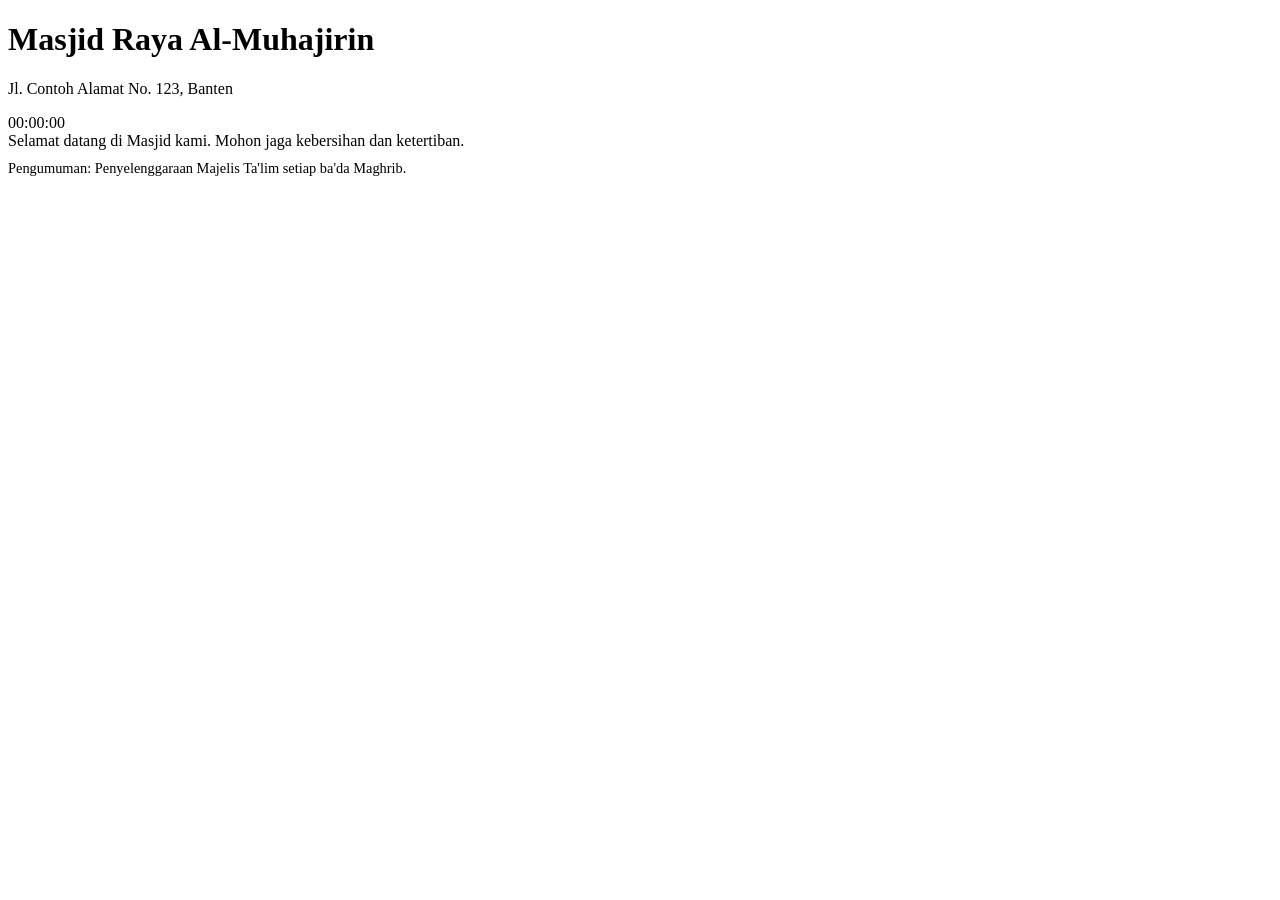
==== index.html @ aff7032b "Add initial HTML structure for Masjid display" ====
<!DOCTYPE html>
<html lang="id">
<head>
    <meta charset="UTF-8">
    <meta name="viewport" content="width=device-width, initial-scale=1.0">
    <title>Display Masjid</title>
    <link rel="stylesheet" href="style.css">
</head>
<body>
    <!-- Header -->
    <header id="header">
        <div class="header-left">
            <h1 id="mosqueName">Masjid Raya Al-Muhajirin</h1>
            <p id="mosqueAddress">Jl. Contoh Alamat No. 123, Banten</p>
        </div>
        <div class="header-right">
            <div id="hijriDate"></div>
            <div id="gregDate"></div>
        </div>
    </header>

    <!-- Main Content -->
    <main>
        <!-- Left Side: Clock & Prayer Times -->
        <aside class="left-panel">
            <div id="clock" class="clock">00:00:00</div>
            <div class="prayer-times" id="prayerTimes">
                <!-- Diisi via JS -->
            </div>
        </aside>

        <!-- Center: Video/Slideshow -->
        <section class="center-panel">
            <div id="mediaContainer" class="media-container">
                <!-- Diisi via JS (Youtube atau Gambar) -->
            </div>
        </section>
    </main>

    <!-- Footer: Running Text -->
    <footer>
        <div class="running-text" id="runningText1">Selamat datang di Masjid kami. Mohon jaga kebersihan dan ketertiban.</div>
        <div class="running-text" id="runningText2" style="margin-top: 10px; font-size: 0.9em;">Pengumuman: Penyelenggaraan Majelis Ta'lim setiap ba'da Maghrib.</div>
    </footer>

    <script src="script.js"></script>
</body>
</html>
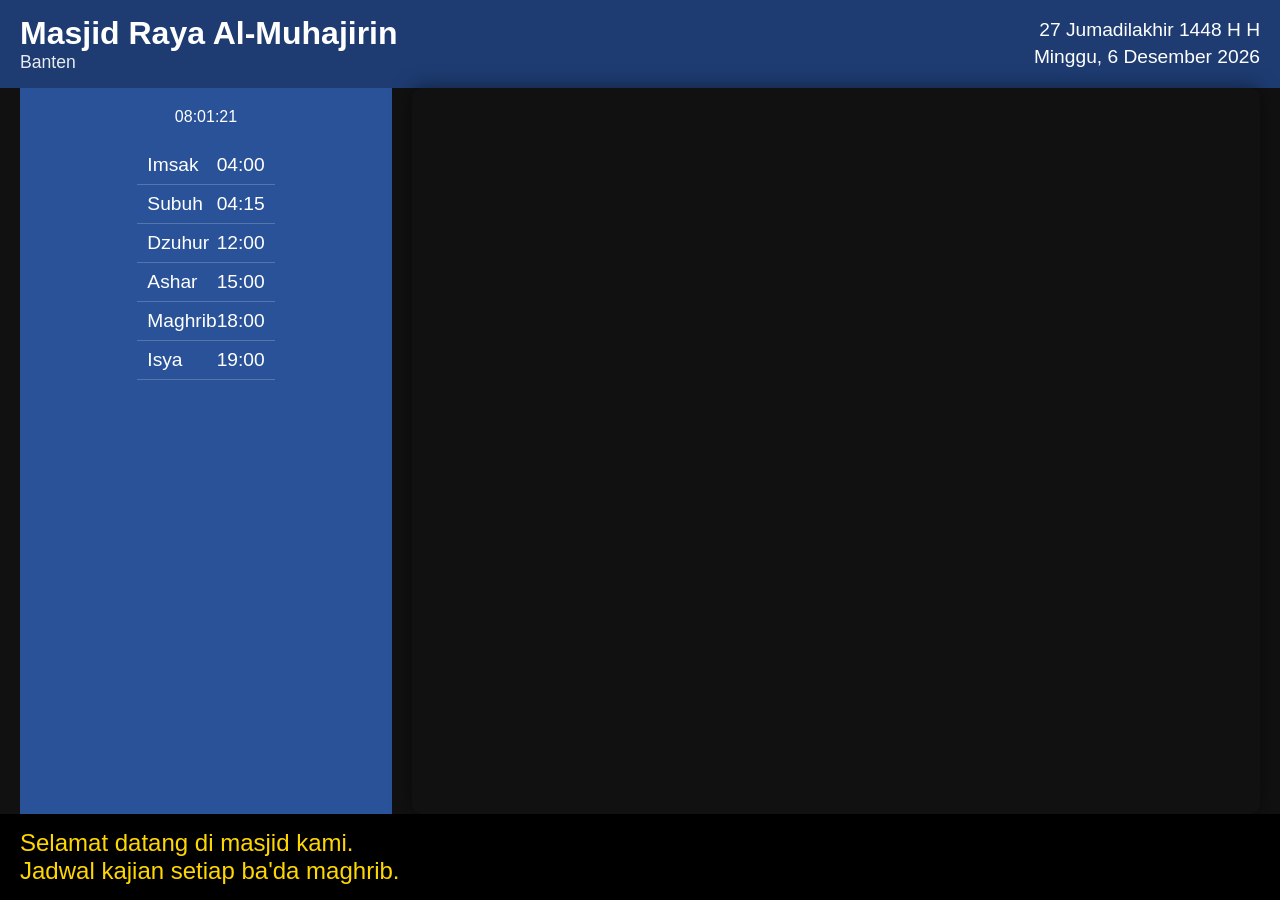
==== commit 37d7b0f1: "Refactor left panel and footer for better structure Updated HTML structure for left panel and footer" ====
--- a/index.html
+++ b/index.html
@@ -21,10 +21,10 @@
 
     <!-- Main Content -->
     <main>
-        <!-- Left Side: Clock & Prayer Times -->
+        <!-- Left Side: Clock & Prayer Times (Blok Terpisah) -->
         <aside class="left-panel">
-            <div id="clock" class="clock">00:00:00</div>
-            <div class="prayer-times" id="prayerTimes">
+            <div id="clock" class="block clock-block">00:00:00</div>
+            <div class="prayer-container" id="prayerTimes">
                 <!-- Diisi via JS -->
             </div>
         </aside>
@@ -37,10 +37,14 @@
         </section>
     </main>
 
-    <!-- Footer: Running Text -->
+    <!-- Footer: Running Text (Blok Terpisah) -->
     <footer>
-        <div class="running-text" id="runningText1">Selamat datang di Masjid kami. Mohon jaga kebersihan dan ketertiban.</div>
-        <div class="running-text" id="runningText2" style="margin-top: 10px; font-size: 0.9em;">Pengumuman: Penyelenggaraan Majelis Ta'lim setiap ba'da Maghrib.</div>
+        <div class="running-block" id="runningText1Block">
+            <div class="running-text" id="runningText1"><span>Selamat datang di Masjid kami.</span></div>
+        </div>
+        <div class="running-block" id="runningText2Block">
+            <div class="running-text" id="runningText2"><span>Pengumuman: Penyelenggaraan Majelis Ta'lim setiap ba'da Maghrib.</span></div>
+        </div>
     </footer>
 
     <script src="script.js"></script>
--- a/style.css
+++ b/style.css
@@ -0,0 +1,30 @@
+* { margin: 0; padding: 0; box-sizing: border-box; font-family: 'Segoe UI', Tahoma, Geneva, Verdana, sans-serif; }
+body { background: #111; color: white; overflow: hidden; height: 100vh; display: flex; flex-direction: column; }
+
+/* Header */
+header { display: flex; justify-content: space-between; align-items: center; padding: 15px 20px; }
+.header-left h1 { font-size: 2em; font-weight: bold; }
+.header-left p { font-size: 1.1em; opacity: 0.9; }
+.header-right { text-align: right; font-size: 1.2em; line-height: 1.4; }
+
+/* Main */
+main { flex: 1; display: flex; padding: 0 20px; gap: 20px; }
+.left-panel { width: 30%; display: flex; flex-direction: column; align-items: center; justify-content: flex-start; padding-top: 20px; gap: 20px; }
+.clock { font-size: 4em; font-weight: bold; text-align: center; }
+.prayer-times { width: 100%; }
+.prayer-row { display: flex; justify-content: space-between; padding: 8px 10px; border-bottom: 1px solid rgba(255,255,255,0.2); font-size: 1.2em; }
+.prayer-row.active { background: rgba(255,255,255,0.2); border-radius: 5px; }
+
+.center-panel { flex: 1; display: flex; align-items: center; justify-content: center; }
+.media-container { width: 100%; height: 100%; border-radius: 10px; overflow: hidden; box-shadow: 0 0 20px rgba(0,0,0,0.5); }
+.media-container iframe, .media-container img { width: 100%; height: 100%; object-fit: cover; }
+
+/* Footer */
+footer { padding: 15px 20px; }
+.running-text { font-size: 1.5em; white-space: nowrap; overflow: hidden; }
+.running-text span { display: inline-block; animation: marquee 20s linear infinite; }
+
+@keyframes marquee {
+    0% { transform: translateX(100%); }
+    100% { transform: translateX(-100%); }
+}
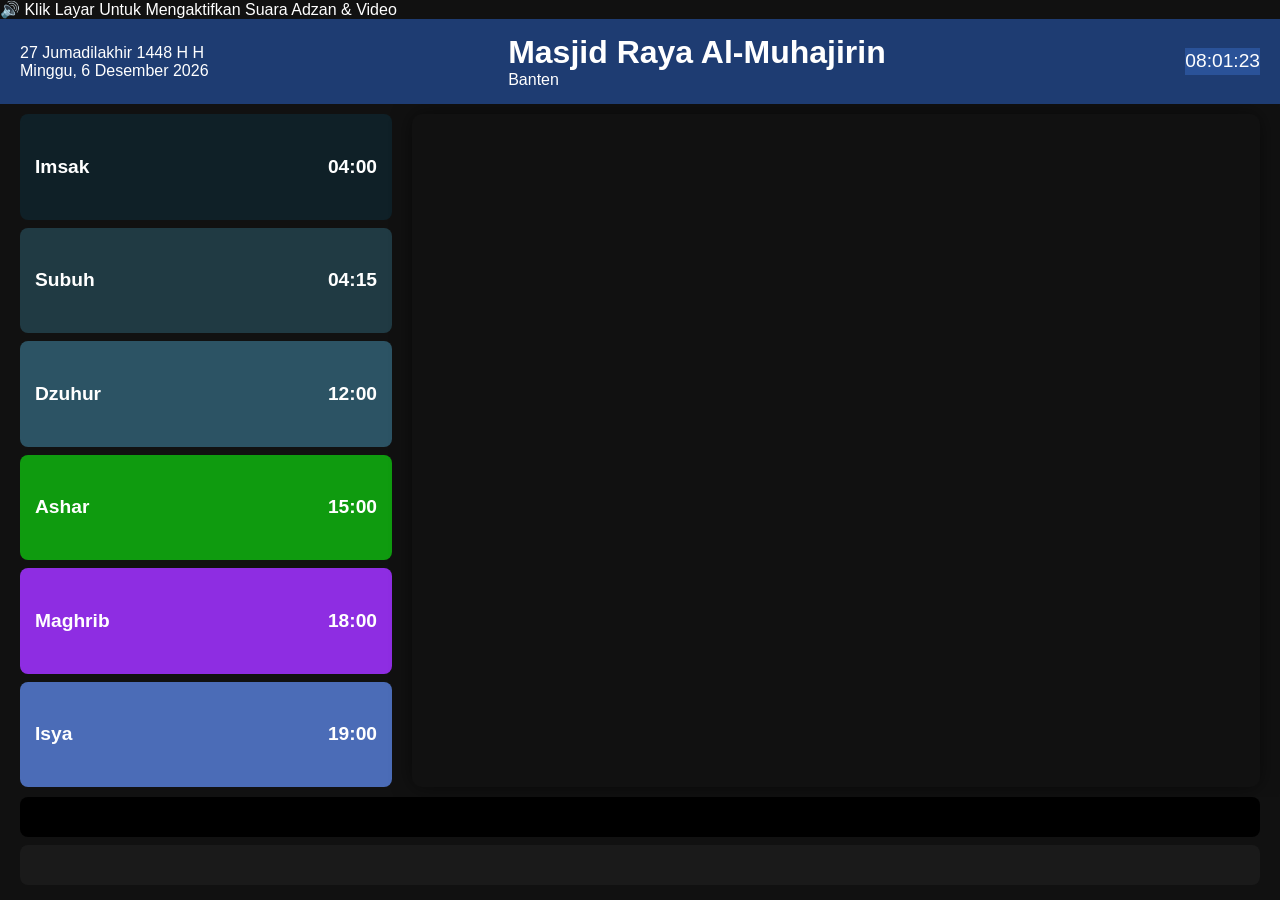
==== commit 97a22dbd: "Update audio unlock feature and footer announcements" ====
--- a/index.html
+++ b/index.html
@@ -7,23 +7,31 @@
     <link rel="stylesheet" href="style.css">
 </head>
 <body>
+    <!-- Tombol Unlock Suara (Hilang setelah diklik) -->
+    <div id="audioUnlock" onclick="unlockAudio()">🔊 Klik Layar Untuk Mengaktifkan Suara Adzan & Video</div>
+
     <!-- Header -->
     <header id="header">
+        <!-- Kiri: Tanggal -->
         <div class="header-left">
+            <div id="hijriDate"></div>
+            <div id="gregDate"></div>
+        </div>
+        <!-- Tengah: Nama Masjid -->
+        <div class="header-center">
             <h1 id="mosqueName">Masjid Raya Al-Muhajirin</h1>
             <p id="mosqueAddress">Jl. Contoh Alamat No. 123, Banten</p>
         </div>
+        <!-- Kanan: Jam Digital -->
         <div class="header-right">
-            <div id="hijriDate"></div>
-            <div id="gregDate"></div>
+            <div id="clock">00:00:00</div>
         </div>
     </header>
 
     <!-- Main Content -->
     <main>
-        <!-- Left Side: Clock & Prayer Times (Blok Terpisah) -->
+        <!-- Left Side: Prayer Times -->
         <aside class="left-panel">
-            <div id="clock" class="block clock-block">00:00:00</div>
             <div class="prayer-container" id="prayerTimes">
                 <!-- Diisi via JS -->
             </div>
@@ -32,7 +40,7 @@
         <!-- Center: Video/Slideshow -->
         <section class="center-panel">
             <div id="mediaContainer" class="media-container">
-                <!-- Diisi via JS (Youtube atau Gambar) -->
+                <!-- Diisi via JS -->
             </div>
         </section>
     </main>
@@ -43,9 +51,12 @@
             <div class="running-text" id="runningText1"><span>Selamat datang di Masjid kami.</span></div>
         </div>
         <div class="running-block" id="runningText2Block">
-            <div class="running-text" id="runningText2"><span>Pengumuman: Penyelenggaraan Majelis Ta'lim setiap ba'da Maghrib.</span></div>
+            <div class="running-text" id="runningText2"><span>Pengumuman: Majelis Ta'lim ba'da Maghrib.</span></div>
         </div>
     </footer>
+
+    <!-- Audio Elements -->
+    <audio id="audioPlayer" src=""></audio>
 
     <script src="script.js"></script>
 </body>
--- a/style.css
+++ b/style.css
@@ -2,29 +2,35 @@
 body { background: #111; color: white; overflow: hidden; height: 100vh; display: flex; flex-direction: column; }
 
 /* Header */
-header { display: flex; justify-content: space-between; align-items: center; padding: 15px 20px; }
+header { display: flex; justify-content: space-between; align-items: center; padding: 15px 20px; flex-shrink: 0; }
 .header-left h1 { font-size: 2em; font-weight: bold; }
 .header-left p { font-size: 1.1em; opacity: 0.9; }
 .header-right { text-align: right; font-size: 1.2em; line-height: 1.4; }
 
-/* Main */
-main { flex: 1; display: flex; padding: 0 20px; gap: 20px; }
-.left-panel { width: 30%; display: flex; flex-direction: column; align-items: center; justify-content: flex-start; padding-top: 20px; gap: 20px; }
-.clock { font-size: 4em; font-weight: bold; text-align: center; }
-.prayer-times { width: 100%; }
-.prayer-row { display: flex; justify-content: space-between; padding: 8px 10px; border-bottom: 1px solid rgba(255,255,255,0.2); font-size: 1.2em; }
-.prayer-row.active { background: rgba(255,255,255,0.2); border-radius: 5px; }
+/* Main - Bagian Tengah */
+main { flex: 1; display: flex; padding: 10px 20px; gap: 20px; min-height: 0; overflow: hidden; }
+.left-panel { width: 30%; display: flex; flex-direction: column; gap: 10px; height: 100%; }
 
-.center-panel { flex: 1; display: flex; align-items: center; justify-content: center; }
+/* Blok Jam */
+.block { border-radius: 8px; padding: 15px; text-align: center; flex-shrink: 0; }
+.clock-block { font-size: 3.5em; font-weight: bold; }
+
+/* Blok Waktu Sholat */
+.prayer-container { display: flex; flex-direction: column; gap: 8px; flex: 1; justify-content: space-between; overflow: hidden; }
+.prayer-block { display: flex; justify-content: space-between; align-items: center; padding: 8px 15px; border-radius: 8px; font-size: 1.2em; font-weight: bold; flex: 1; }
+
+/* Video / Slideshow */
+.center-panel { flex: 1; display: flex; height: 100%; }
 .media-container { width: 100%; height: 100%; border-radius: 10px; overflow: hidden; box-shadow: 0 0 20px rgba(0,0,0,0.5); }
 .media-container iframe, .media-container img { width: 100%; height: 100%; object-fit: cover; }
 
-/* Footer */
-footer { padding: 15px 20px; }
-.running-text { font-size: 1.5em; white-space: nowrap; overflow: hidden; }
-.running-text span { display: inline-block; animation: marquee 20s linear infinite; }
+/* Footer - Running Text */
+footer { padding: 0 20px 15px; display: flex; flex-direction: column; gap: 8px; flex-shrink: 0; }
+.running-block { border-radius: 8px; overflow: hidden; padding: 8px 0; }
+.running-text { font-size: 1.3em; white-space: nowrap; overflow: hidden; }
+.running-text span { display: inline-block; animation: marquee 25s linear infinite; padding-left: 100%; }
 
 @keyframes marquee {
-    0% { transform: translateX(100%); }
+    0% { transform: translateX(0); }
     100% { transform: translateX(-100%); }
 }
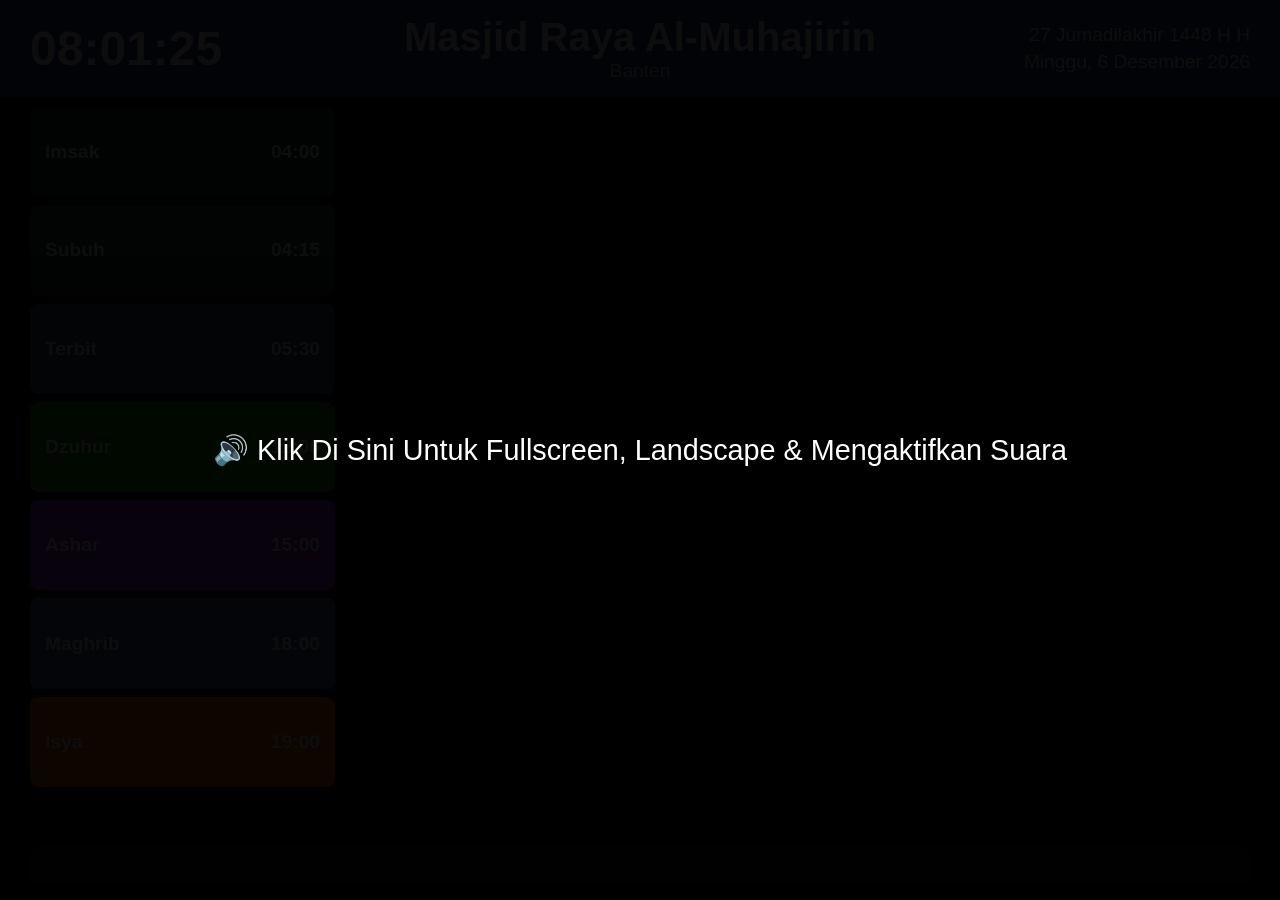
==== commit e505ca3f: "Update index.html for improved layout and functionality" ====
--- a/index.html
+++ b/index.html
@@ -2,50 +2,41 @@
 <html lang="id">
 <head>
     <meta charset="UTF-8">
-    <meta name="viewport" content="width=device-width, initial-scale=1.0">
+    <!-- Meta tag berikut mencegah zoom dan membuat pas di HP -->
+    <meta name="viewport" content="width=device-width, initial-scale=1.0, maximum-scale=1.0, user-scalable=no">
     <title>Display Masjid</title>
     <link rel="stylesheet" href="style.css">
 </head>
 <body>
-    <!-- Tombol Unlock Suara (Hilang setelah diklik) -->
-    <div id="audioUnlock" onclick="unlockAudio()">🔊 Klik Layar Untuk Mengaktifkan Suara Adzan & Video</div>
+    <!-- Tombol Unlock Suara & Fullscreen -->
+    <div id="audioUnlock" onclick="unlockAudio()">🔊 Klik Di Sini Untuk Fullscreen, Landscape & Mengaktifkan Suara</div>
 
     <!-- Header -->
     <header id="header">
-        <!-- Kiri: Tanggal -->
         <div class="header-left">
-            <div id="hijriDate"></div>
-            <div id="gregDate"></div>
+            <div id="clock">00:00:00</div>
         </div>
-        <!-- Tengah: Nama Masjid -->
         <div class="header-center">
             <h1 id="mosqueName">Masjid Raya Al-Muhajirin</h1>
             <p id="mosqueAddress">Jl. Contoh Alamat No. 123, Banten</p>
         </div>
-        <!-- Kanan: Jam Digital -->
         <div class="header-right">
-            <div id="clock">00:00:00</div>
+            <div id="hijriDate"></div>
+            <div id="gregDate"></div>
         </div>
     </header>
 
     <!-- Main Content -->
     <main>
-        <!-- Left Side: Prayer Times -->
         <aside class="left-panel">
-            <div class="prayer-container" id="prayerTimes">
-                <!-- Diisi via JS -->
-            </div>
+            <div class="prayer-container" id="prayerTimes"></div>
         </aside>
-
-        <!-- Center: Video/Slideshow -->
         <section class="center-panel">
-            <div id="mediaContainer" class="media-container">
-                <!-- Diisi via JS -->
-            </div>
+            <div id="mediaContainer" class="media-container"></div>
         </section>
     </main>
 
-    <!-- Footer: Running Text (Blok Terpisah) -->
+    <!-- Footer -->
     <footer>
         <div class="running-block" id="runningText1Block">
             <div class="running-text" id="runningText1"><span>Selamat datang di Masjid kami.</span></div>
@@ -55,7 +46,6 @@
         </div>
     </footer>
 
-    <!-- Audio Elements -->
     <audio id="audioPlayer" src=""></audio>
 
     <script src="script.js"></script>
--- a/style.css
+++ b/style.css
@@ -1,31 +1,57 @@
 * { margin: 0; padding: 0; box-sizing: border-box; font-family: 'Segoe UI', Tahoma, Geneva, Verdana, sans-serif; }
-body { background: #111; color: white; overflow: hidden; height: 100vh; display: flex; flex-direction: column; }
+
+/* FIX MOBILE: Pakai 100dvh agar pas di browser HP */
+html, body { height: 100%; width: 100%; margin: 0; padding: 0; }
+body { 
+    height: 100vh; /* Fallback */
+    height: 100dvh; /* Dynamic Viewport Height untuk HP */
+    background-color: #111; 
+    color: white; 
+    overflow: hidden; 
+    display: flex; 
+    flex-direction: column; 
+    background-size: cover; 
+    background-position: center; 
+    background-repeat: no-repeat;
+}
+
+/* Layer Gelap */
+body::before {
+    content: '';
+    position: fixed;
+    top: 0; left: 0; right: 0; bottom: 0;
+    background: rgba(0, 0, 0, 0.75);
+    z-index: -1;
+}
+
+/* Tombol Unlock */
+#audioUnlock { position: fixed; top: 0; left: 0; width: 100%; height: 100%; background: rgba(0,0,0,0.95); z-index: 9999; display: flex; align-items: center; justify-content: center; font-size: 1.8em; color: #fff; cursor: pointer; text-align: center; padding: 20px;}
 
 /* Header */
-header { display: flex; justify-content: space-between; align-items: center; padding: 15px 20px; flex-shrink: 0; }
-.header-left h1 { font-size: 2em; font-weight: bold; }
-.header-left p { font-size: 1.1em; opacity: 0.9; }
+header { display: flex; justify-content: space-between; align-items: center; padding: 15px 30px; flex-shrink: 0; }
+.header-left, .header-right { flex: 1; }
+.header-left { text-align: left; }
+.header-left #clock { font-size: 3em; font-weight: bold; }
+.header-center { flex: 2; text-align: center; }
 .header-right { text-align: right; font-size: 1.2em; line-height: 1.4; }
+.header-center h1 { font-size: 2.5em; font-weight: bold; }
+.header-center p { font-size: 1.2em; opacity: 0.9; }
 
-/* Main - Bagian Tengah */
-main { flex: 1; display: flex; padding: 10px 20px; gap: 20px; min-height: 0; overflow: hidden; }
-.left-panel { width: 30%; display: flex; flex-direction: column; gap: 10px; height: 100%; }
-
-/* Blok Jam */
-.block { border-radius: 8px; padding: 15px; text-align: center; flex-shrink: 0; }
-.clock-block { font-size: 3.5em; font-weight: bold; }
+/* Main */
+main { flex: 1; display: flex; padding: 10px 30px; gap: 20px; min-height: 0; overflow: hidden; }
+.left-panel { width: 25%; display: flex; flex-direction: column; gap: 10px; height: 100%; }
 
 /* Blok Waktu Sholat */
 .prayer-container { display: flex; flex-direction: column; gap: 8px; flex: 1; justify-content: space-between; overflow: hidden; }
 .prayer-block { display: flex; justify-content: space-between; align-items: center; padding: 8px 15px; border-radius: 8px; font-size: 1.2em; font-weight: bold; flex: 1; }
 
-/* Video / Slideshow */
-.center-panel { flex: 1; display: flex; height: 100%; }
-.media-container { width: 100%; height: 100%; border-radius: 10px; overflow: hidden; box-shadow: 0 0 20px rgba(0,0,0,0.5); }
+/* Video */
+.center-panel { flex: 1; display: flex; justify-content: center; align-items: center; height: 100%; }
+.media-container { width: 80%; height: 90%; border-radius: 15px; overflow: hidden; box-shadow: 0 10px 30px rgba(0,0,0,0.5); }
 .media-container iframe, .media-container img { width: 100%; height: 100%; object-fit: cover; }
 
-/* Footer - Running Text */
-footer { padding: 0 20px 15px; display: flex; flex-direction: column; gap: 8px; flex-shrink: 0; }
+/* Footer */
+footer { padding: 0 30px 15px; display: flex; flex-direction: column; gap: 8px; flex-shrink: 0; }
 .running-block { border-radius: 8px; overflow: hidden; padding: 8px 0; }
 .running-text { font-size: 1.3em; white-space: nowrap; overflow: hidden; }
 .running-text span { display: inline-block; animation: marquee 25s linear infinite; padding-left: 100%; }
